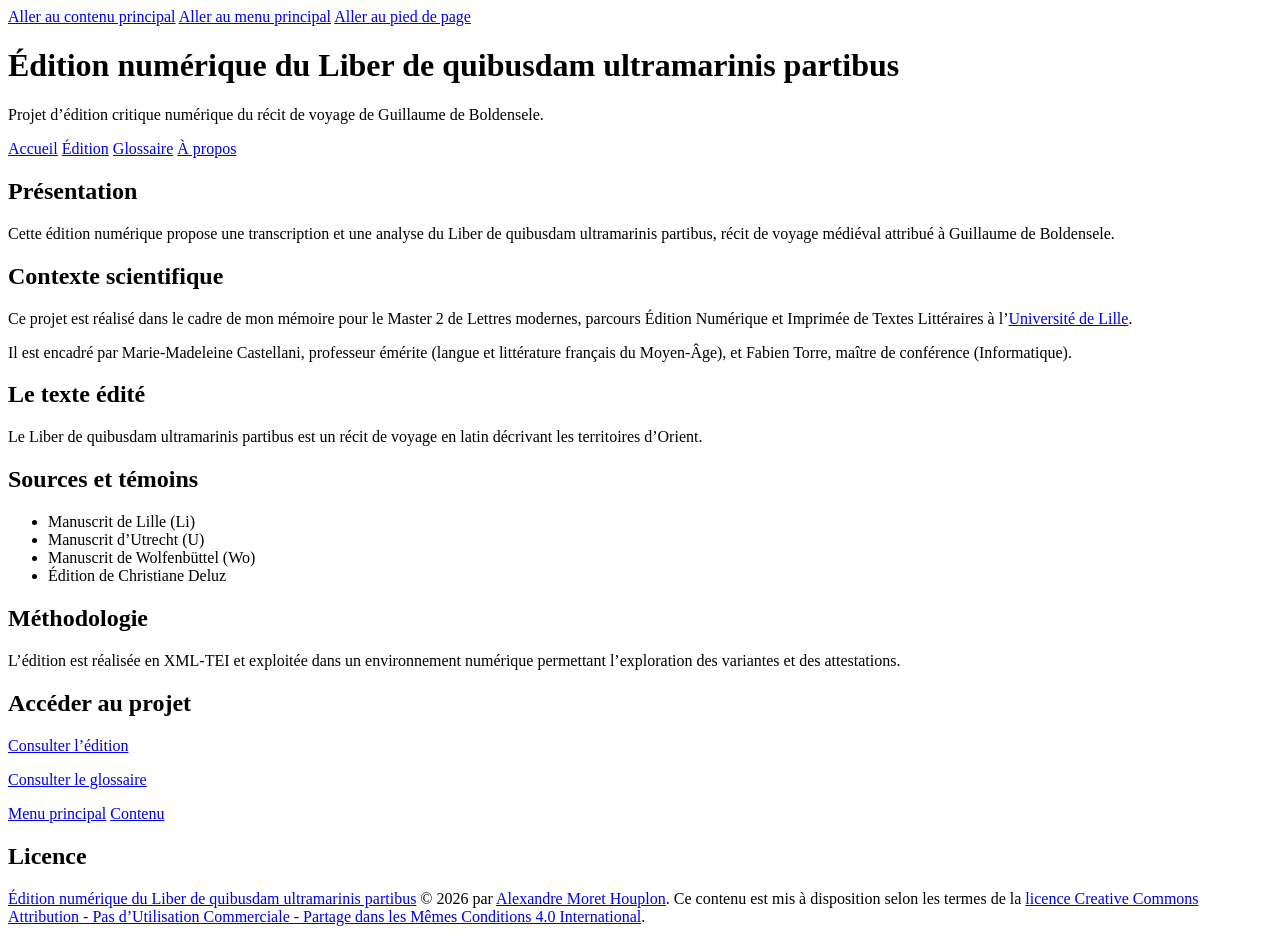
==== docs/index.html @ 0849ccfc "avance page accueil" ====
<!DOCTYPE html>
<html xml:lang="fr" lang="fr" prefix="
        schema: https://schema.org/
        dcterms: http://purl.org/dc/terms/
      ">
	<head>
		<meta charset="utf-8">
		<title>Édition numérique du Liber de quibusdam ultramarinis partibus</title>
		<meta name="viewport" content="width=device-width, initial-scale=1">
		<meta name="description" content="Projet d’édition critique numérique du Liber de quibusdam ultramarinis partibus de Guillaume de Boldensele.">
		<meta name="author" content="Alexandre Moret">
		<meta name="keywords" content="Guillaume de Boldensele, édition numérique, TEI, philologie médiévale, récit de voyage">
		<meta name="robots" content="index,follow">
		
		<meta property="og:title"
			content="Édition numérique du Liber de quibusdam ultramarinis partibus">
		<meta property="og:description"
			content="Projet d’édition critique numérique du récit de voyage de Guillaume de Boldensele.">
		<meta property="og:type" content="website">
		<meta property="og:url" content="https://halex02.github.io/boldensele-numerique/">
		<meta property="og:image"
			content="https://halex02.github.io/boldensele-numerique/assets/img/apercu.jpg">

		<link rel="canonical" href="https://halex02.github.io/boldensele-numerique/">
		<link rel="license" href="https://creativecommons.org/licenses/by-nc-sa/4.0/">
		
		<script type="application/ld+json">
{
	"@context": "https://schema.org",
	"@type": "WebPage",
	"name": "Édition numérique du Liber de quibusdam ultramarinis partibus de Guillaume de Boldensele",
	"description": "Projet d’édition critique numérique réalisé dans le cadre d’un mémoire de master à l’Université de Lille.",
	"inLanguage": "fr",
	"author": {
		"@type": "Person",
		"name": "Alexandre Moret"
	},
	"publisher": {
		"@type": "CollegeOrUniversity",
		"name": "Université de Lille"
	},
	"license": "https://creativecommons.org/licenses/by-nc-sa/4.0/"
}</script>
	</head>
	
	<body typeof="schema:WebPage" resource="https://halex02.github.io/boldensele-numerique/">
		<nav class="skip-links menu" aria-label="Liens d’évitement">
		<!-- Lien d’évitement (accessibilité clavier) -->
		<a href="#main" class="skip-link">Aller au contenu principal</a>
		<a href="#lien-accueil" class="skip-link">Aller au menu principal</a>
		<a href="#footer" class="skip-link">Aller au pied de page</a>
		</nav>
		<header>
			<div>
				<h1 property="schema:name dcterms:title"> Édition numérique du <span xml:lang="la" lang="la">Liber de
						quibusdam ultramarinis partibus</span>
				</h1>
				<p property="schema:description dcterms:description"> Projet d’édition critique numérique du
					récit de voyage de Guillaume de Boldensele. </p>
			</div>
			<nav id="main_menu" aria-label="Menu principal" class="menu">
				<div>
					<a id="lien-accueil" href="index.html" aria-current="page">Accueil</a>
					<a href="edition.html" >Édition</a>
					<a href="glossaire.html" >Glossaire</a>
					<a href="a-propos.html" >À propos</a>
				</div>
			</nav>
		</header>
		<main id="main" tabindex="-1" property="schema:mainContentOfPage">
			
			<!-- 1. Présentation -->
			<section aria-labelledby="presentation">
				<h2 id="presentation">Présentation</h2>
				
				<p>
					Cette édition numérique propose une transcription et une analyse du
					<span xml:lang="la" lang="la">Liber de quibusdam ultramarinis partibus</span>,
					récit de voyage médiéval attribué à Guillaume de Boldensele.
				</p>
			</section>
			
			<!-- 2. Contexte scientifique -->
			<section aria-labelledby="contexte">
				<h2 id="contexte">Contexte scientifique</h2>
				
				<p>
				  Ce projet est réalisé dans le cadre de mon mémoire pour le
				  <span property="dcterms:educationLevel">Master 2 de Lettres modernes, parcours Édition Numérique et Imprimée de Textes Littéraires</span>
				  à l’<a href="https://www.univ-lille.fr/">Université de Lille</a>.
				</p>
				
				<p>
				  Il est encadré par <span typeof="schema:Person" ressource="https://www.idref.fr/056918658/id"><span property="schema:name">Marie-Madeleine Castellani</span></span>, professeur émérite (langue et littérature français du Moyen-Âge), et <span typeof="schema:Person" ressource="https://www.idref.fr/137280815/id"><span property="schema:name">Fabien Torre</span></span>, maître de conférence (Informatique).
				</p>
			</section>
			
			<!-- 3. Le texte -->
			<section aria-labelledby="texte">
				<h2 id="texte">Le texte édité</h2>
				
				<p>
					Le <span xml:lang="la" lang="la">Liber de quibusdam ultramarinis partibus</span>
					est un récit de voyage en latin décrivant les territoires d’Orient.
				</p>
			</section>
			
			<!-- 4. Sources -->
			<section aria-labelledby="sources">
				<h2 id="sources">Sources et témoins</h2>
				
				<ul>
					<li>Manuscrit de Lille (Li)</li>
					<li>Manuscrit d’Utrecht (U)</li>
					<li>Manuscrit de Wolfenbüttel (Wo)</li>
					<li>Édition de Christiane Deluz</li>
				</ul>
			</section>
			
			<!-- 5. Méthodologie -->
			<section aria-labelledby="methode">
				<h2 id="methode">Méthodologie</h2>
				
				<p>
					L’édition est réalisée en XML-TEI et exploitée dans un environnement numérique
					permettant l’exploration des variantes et des attestations.
				</p>
			</section>
			
			<!-- 6. Accès -->
			<section aria-labelledby="acces">
				<h2 id="acces">Accéder au projet</h2>
				
				<p>
					<a href="edition.html" >Consulter l’édition</a>
				</p>
				
				<p>
					<a href="glossaire.html" >Consulter le glossaire</a>
				</p>
			</section>
			
		</main>
		<footer tabindex="-1" id="footer">
		<nav aria-label="Liens de retour">
  <a href="#lien-accueil">Menu principal</a>
  <a href="#main">Contenu</a>
</nav>
  <section class="licence" id="bloc-licence" aria-labelledby="licence">
		<h2 id="licence">Licence</h2>
    <p>
      <a href="https://halex02.github.io/boldensele-numerique/" >Édition numérique du Liber de quibusdam ultramarinis partibus</a>
      © 2026 par
      <a href="https://github.com/halex02" >Alexandre Moret Houplon</a>.
      Ce contenu est mis à disposition selon les termes de la
      <a href="https://creativecommons.org/licenses/by-nc-sa/4.0/" rel="license" property="schema:license">licence Creative Commons Attribution - Pas d’Utilisation Commerciale - Partage dans les Mêmes Conditions 4.0 International</a>.
      <img src="https://mirrors.creativecommons.org/presskit/icons/cc.svg" alt="" aria-hidden="true" style="max-width: 1em; max-height: 1em; margin-left: .2em;">
      <img src="https://mirrors.creativecommons.org/presskit/icons/by.svg" alt="" aria-hidden="true" style="max-width: 1em; max-height: 1em; margin-left: .2em;">
      <img src="https://mirrors.creativecommons.org/presskit/icons/nc.svg" alt="" aria-hidden="true" style="max-width: 1em; max-height: 1em; margin-left: .2em;">
      <img src="https://mirrors.creativecommons.org/presskit/icons/sa.svg" alt="" aria-hidden="true" style="max-width: 1em; max-height: 1em; margin-left: .2em;">
    </p>
  </section>
</footer>
	</body>
</html>
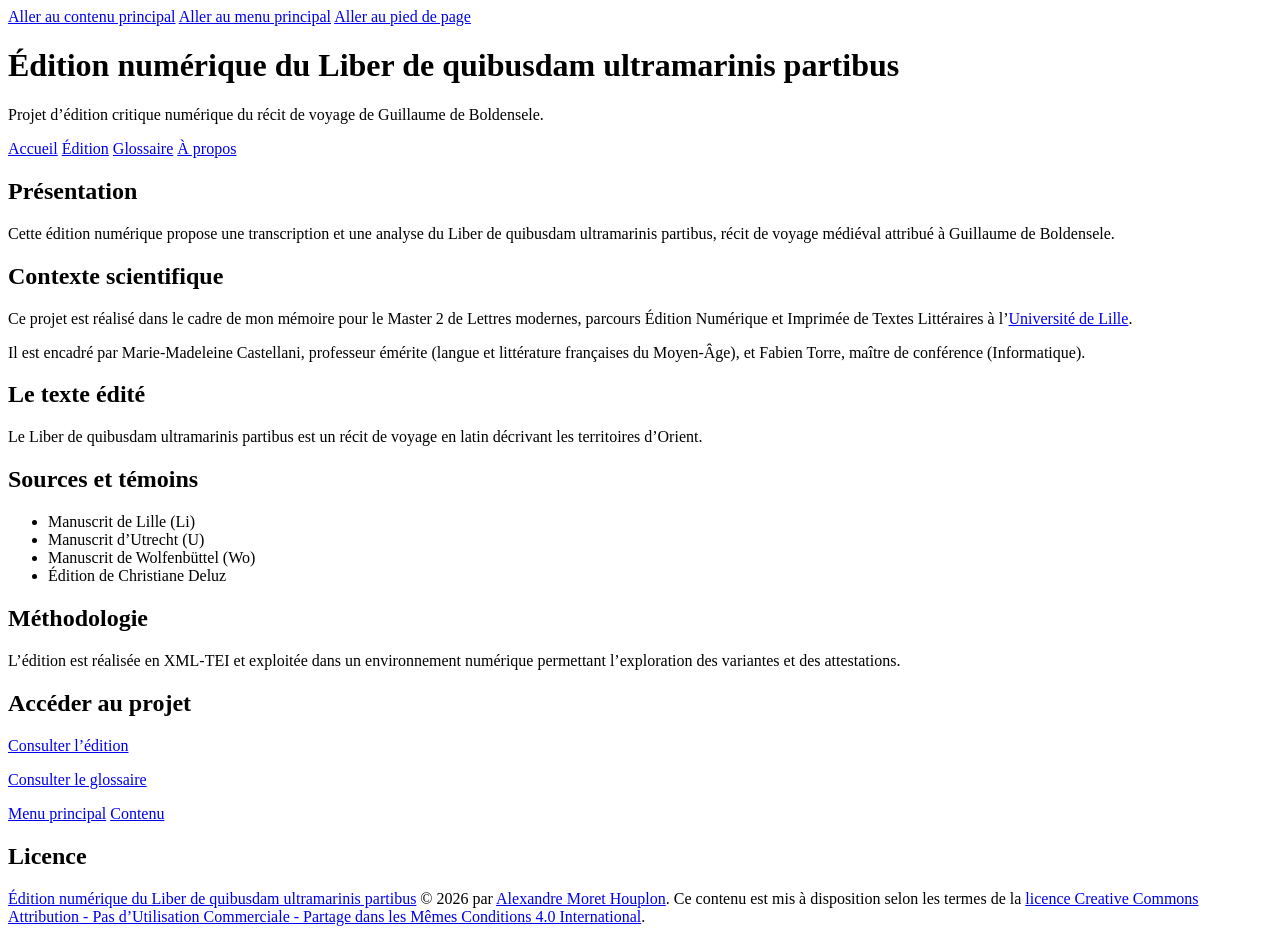
==== commit 5bfffeb2: "maj" ====
--- a/docs/index.html
+++ b/docs/index.html
@@ -91,7 +91,7 @@
 				</p>
 				
 				<p>
-				  Il est encadré par <span typeof="schema:Person" ressource="https://www.idref.fr/056918658/id"><span property="schema:name">Marie-Madeleine Castellani</span></span>, professeur émérite (langue et littérature français du Moyen-Âge), et <span typeof="schema:Person" ressource="https://www.idref.fr/137280815/id"><span property="schema:name">Fabien Torre</span></span>, maître de conférence (Informatique).
+				  Il est encadré par <span typeof="schema:Person" ressource="https://www.idref.fr/056918658/id"><span property="schema:name">Marie-Madeleine Castellani</span></span>, professeur émérite (langue et littérature françaises du Moyen-Âge), et <span typeof="schema:Person" ressource="https://www.idref.fr/137280815/id"><span property="schema:name">Fabien Torre</span></span>, maître de conférence (Informatique).
 				</p>
 			</section>
 			
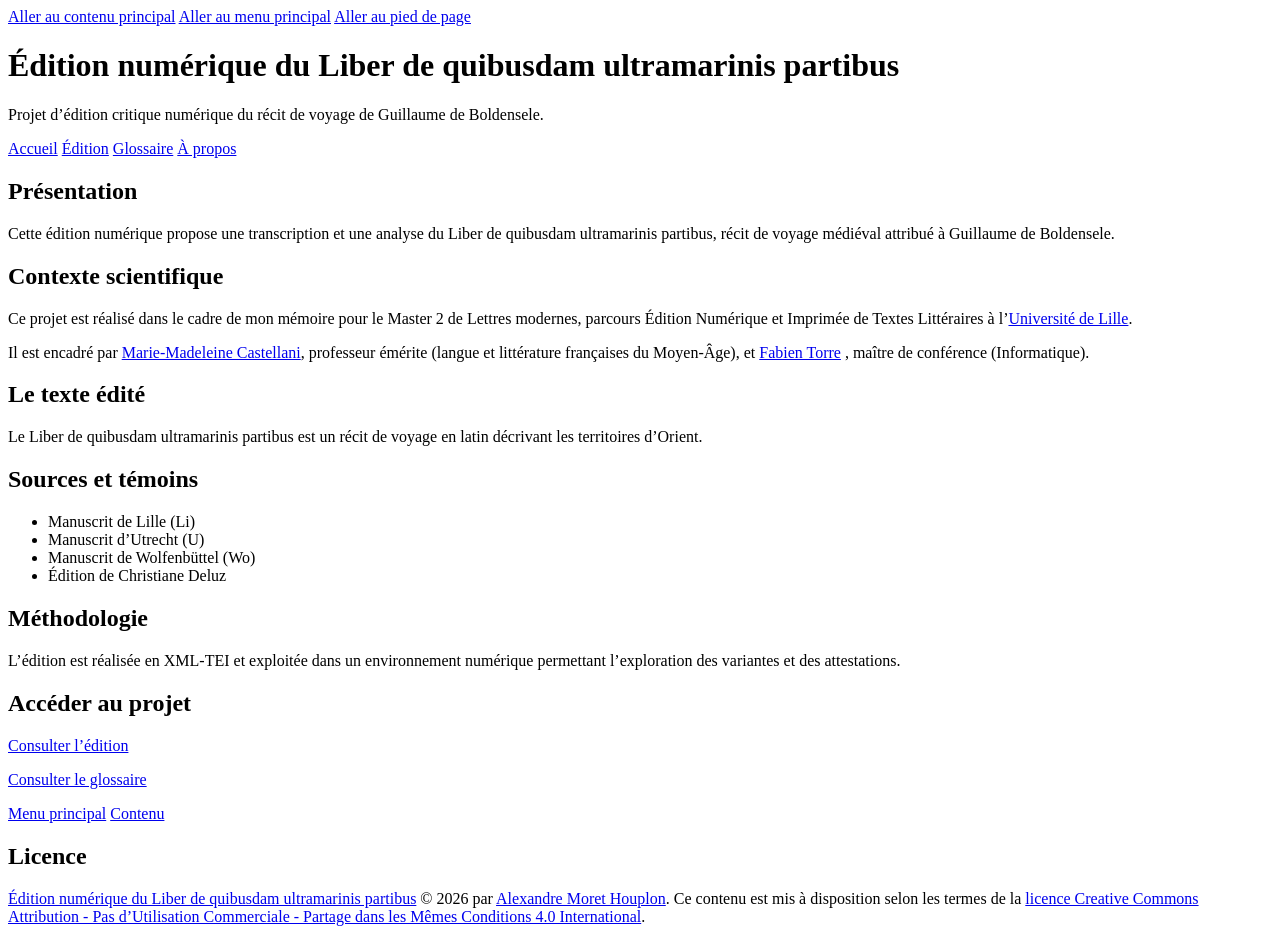
==== commit 3257e86b: "maj" ====
--- a/docs/index.html
+++ b/docs/index.html
@@ -91,7 +91,7 @@
 				</p>
 				
 				<p>
-				  Il est encadré par <span typeof="schema:Person" ressource="https://www.idref.fr/056918658/id"><span property="schema:name">Marie-Madeleine Castellani</span></span>, professeur émérite (langue et littérature françaises du Moyen-Âge), et <span typeof="schema:Person" ressource="https://www.idref.fr/137280815/id"><span property="schema:name">Fabien Torre</span></span>, maître de conférence (Informatique).
+				  Il est encadré par <span rel="schema:contributor" typeof="schema:Person" resource="https://www.idref.fr/056918658/id"><span property="schema:name"><a href="https://www.idref.fr/056918658/id">Marie-Madeleine Castellani</a></span><meta property="schema:roleName" content="Directrice de recherche" /></span>, professeur émérite (langue et littérature françaises du Moyen-Âge), et <span rel="schema:contributor" typeof="schema:Person" resource="https://www.idref.fr/137280815/id"><span property="schema:name"><a href="https://www.idref.fr/137280815/id">Fabien Torre</a></span><meta property="schema:roleName" content="Directeur de recherche" /> </span>, maître de conférence (Informatique).
 				</p>
 			</section>
 			
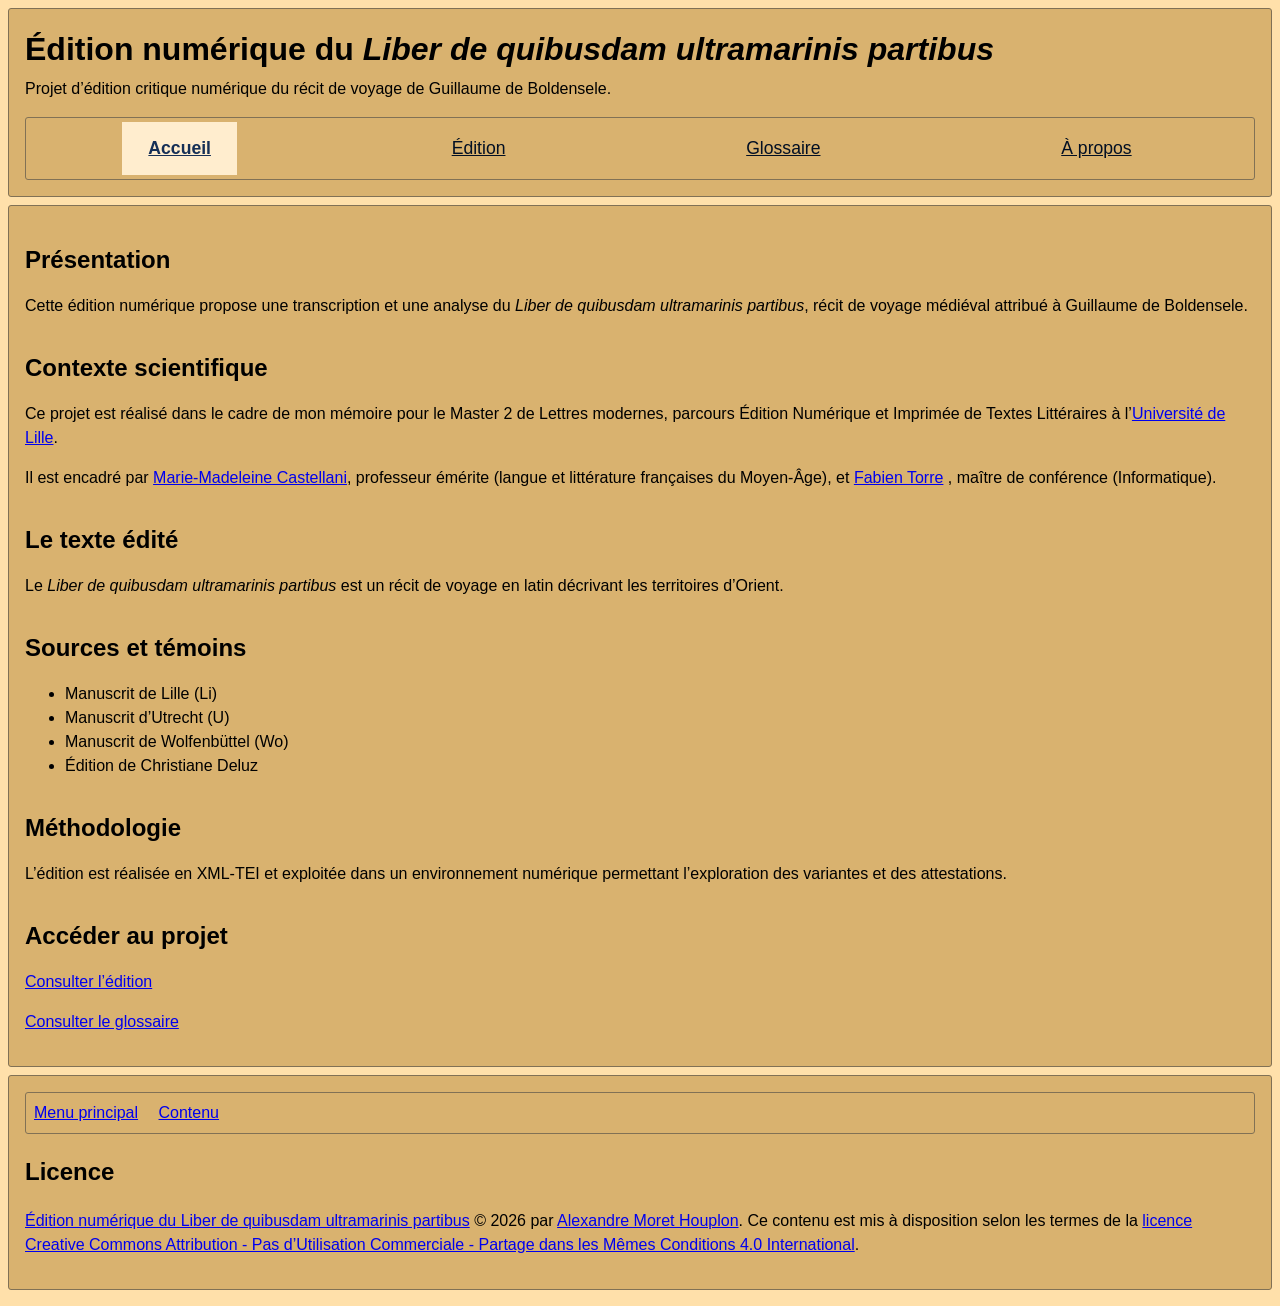
==== commit e4849ff5: "Intégration du design sur la page d’accueil" ====
--- a/docs/index.html
+++ b/docs/index.html
@@ -23,6 +23,7 @@
 
 		<link rel="canonical" href="https://halex02.github.io/boldensele-numerique/">
 		<link rel="license" href="https://creativecommons.org/licenses/by-nc-sa/4.0/">
+		<link rel="stylesheet" href="css/screen-default.css" media="screen">
 		
 		<script type="application/ld+json">
 {
@@ -61,9 +62,9 @@
 			<nav id="main_menu" aria-label="Menu principal" class="menu">
 				<div>
 					<a id="lien-accueil" href="index.html" aria-current="page">Accueil</a>
-					<a href="edition.html" >Édition</a>
-					<a href="glossaire.html" >Glossaire</a>
-					<a href="a-propos.html" >À propos</a>
+					<a href="edition.html">Édition</a>
+					<a href="glossaire.html">Glossaire</a>
+					<a href="a-propos.html">À propos</a>
 				</div>
 			</nav>
 		</header>
@@ -91,7 +92,7 @@
 				</p>
 				
 				<p>
-				  Il est encadré par <span rel="schema:contributor" typeof="schema:Person" resource="https://www.idref.fr/056918658/id"><span property="schema:name"><a href="https://www.idref.fr/056918658/id">Marie-Madeleine Castellani</a></span><meta property="schema:roleName" content="Directrice de recherche" /></span>, professeur émérite (langue et littérature françaises du Moyen-Âge), et <span rel="schema:contributor" typeof="schema:Person" resource="https://www.idref.fr/137280815/id"><span property="schema:name"><a href="https://www.idref.fr/137280815/id">Fabien Torre</a></span><meta property="schema:roleName" content="Directeur de recherche" /> </span>, maître de conférence (Informatique).
+				  Il est encadré par <span rel="schema:contributor" typeof="schema:Person" resource="https://www.idref.fr/056918658/id"><span property="schema:name"><a href="https://www.idref.fr/056918658/id">Marie-Madeleine Castellani</a></span><meta property="schema:roleName" content="Directrice de recherche"></span>, professeur émérite (langue et littérature françaises du Moyen-Âge), et <span rel="schema:contributor" typeof="schema:Person" resource="https://www.idref.fr/137280815/id"><span property="schema:name"><a href="https://www.idref.fr/137280815/id">Fabien Torre</a></span><meta property="schema:roleName" content="Directeur de recherche"> </span>, maître de conférence (Informatique).
 				</p>
 			</section>
 			
@@ -132,11 +133,11 @@
 				<h2 id="acces">Accéder au projet</h2>
 				
 				<p>
-					<a href="edition.html" >Consulter l’édition</a>
+					<a href="edition.html">Consulter l’édition</a>
 				</p>
 				
 				<p>
-					<a href="glossaire.html" >Consulter le glossaire</a>
+					<a href="glossaire.html">Consulter le glossaire</a>
 				</p>
 			</section>
 			
@@ -149,9 +150,9 @@
   <section class="licence" id="bloc-licence" aria-labelledby="licence">
 		<h2 id="licence">Licence</h2>
     <p>
-      <a href="https://halex02.github.io/boldensele-numerique/" >Édition numérique du Liber de quibusdam ultramarinis partibus</a>
+      <a href="https://halex02.github.io/boldensele-numerique/">Édition numérique du Liber de quibusdam ultramarinis partibus</a>
       © 2026 par
-      <a href="https://github.com/halex02" >Alexandre Moret Houplon</a>.
+      <a href="https://github.com/halex02">Alexandre Moret Houplon</a>.
       Ce contenu est mis à disposition selon les termes de la
       <a href="https://creativecommons.org/licenses/by-nc-sa/4.0/" rel="license" property="schema:license">licence Creative Commons Attribution - Pas d’Utilisation Commerciale - Partage dans les Mêmes Conditions 4.0 International</a>.
       <img src="https://mirrors.creativecommons.org/presskit/icons/cc.svg" alt="" aria-hidden="true" style="max-width: 1em; max-height: 1em; margin-left: .2em;">
--- a/docs/css/screen-default.css
+++ b/docs/css/screen-default.css
@@ -0,0 +1,4 @@
+@import url("flexbox.css");
+@import url("style.css");
+@import url("menus.css");
+@import url("colors.css");
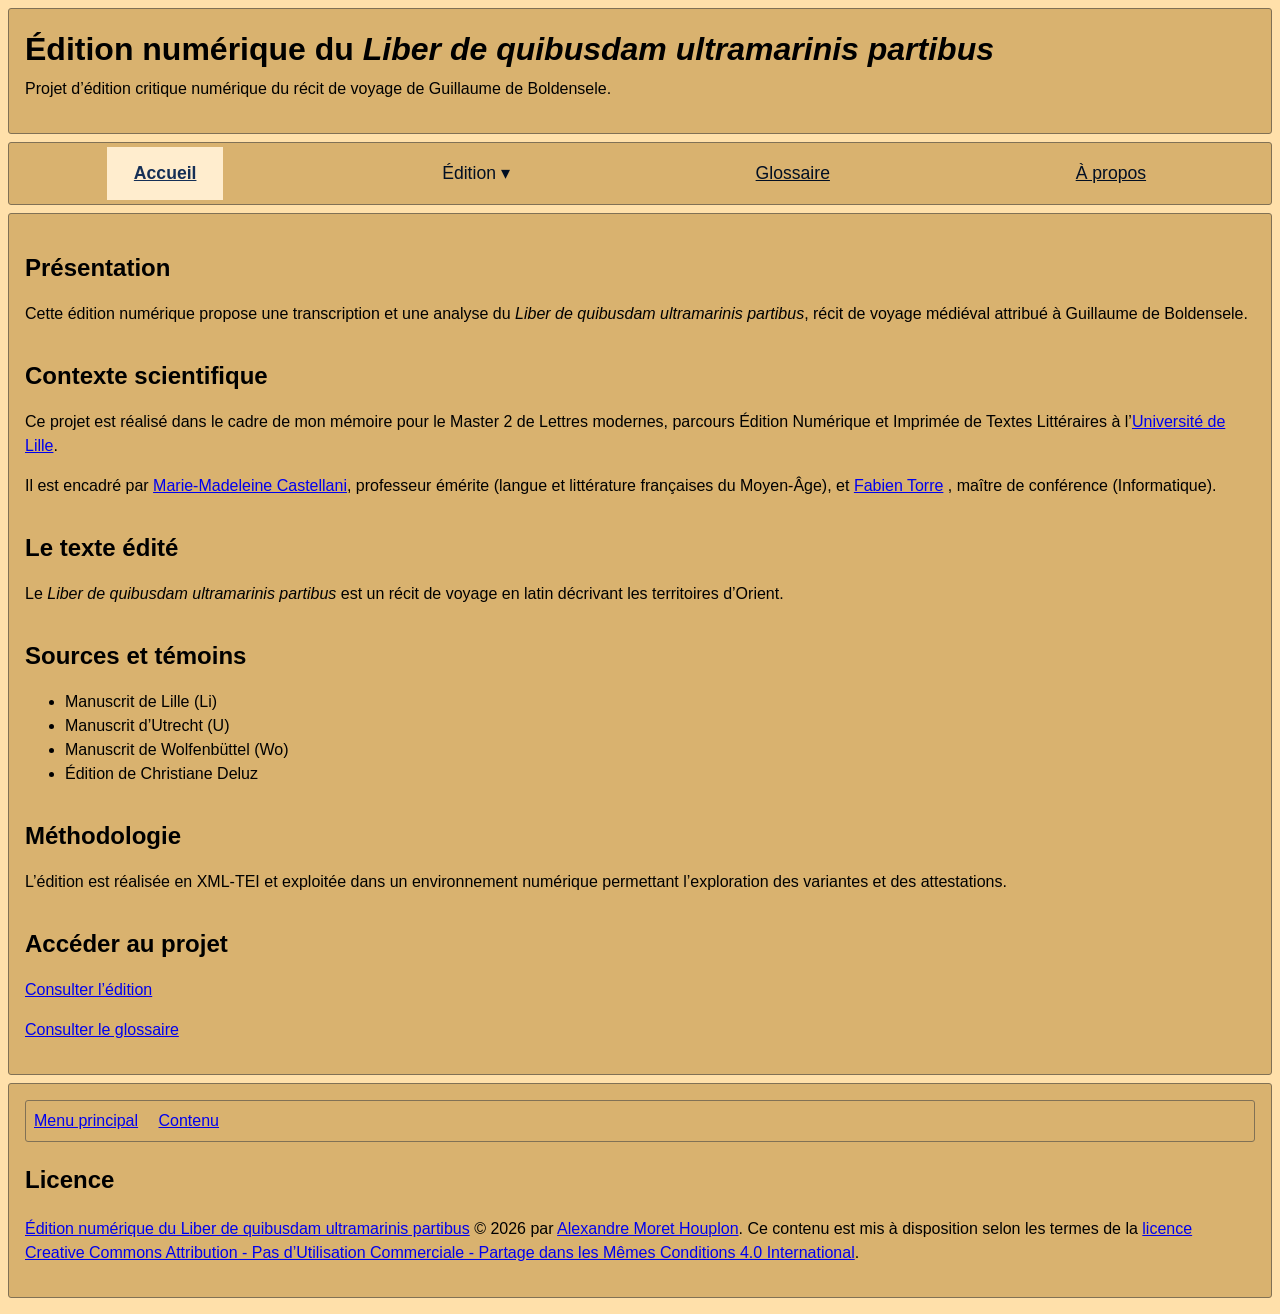
==== commit 72cdc566: "Restructuration du menu principal" ====
--- a/docs/index.html
+++ b/docs/index.html
@@ -59,57 +59,50 @@
 				<p property="schema:description dcterms:description"> Projet d’édition critique numérique du
 					récit de voyage de Guillaume de Boldensele. </p>
 			</div>
-			<nav id="main_menu" aria-label="Menu principal" class="menu">
-				<div>
-					<a id="lien-accueil" href="index.html" aria-current="page">Accueil</a>
-					<a href="edition.html">Édition</a>
-					<a href="glossaire.html">Glossaire</a>
-					<a href="a-propos.html">À propos</a>
-				</div>
-			</nav>
 		</header>
+		<nav id="main_menu" aria-label="Menu principal" class="menu">
+			<div>
+				<a id="lien-accueil" href="index.html" aria-current="page">Accueil</a>
+				<details>
+					<summary>Édition</summary>
+					<div class="submenu">
+						<a href="edition.html">Édition complète</a>
+						<a href="edition.html#prologue">Prologue</a>
+					</div>
+				</details>
+				<a href="glossaire.html">Glossaire</a>
+				<a href="a-propos.html">À propos</a>
+			</div>
+		</nav>
 		<main id="main" tabindex="-1" property="schema:mainContentOfPage">
-			
-			<!-- 1. Présentation -->
 			<section aria-labelledby="presentation">
 				<h2 id="presentation">Présentation</h2>
-				
 				<p>
 					Cette édition numérique propose une transcription et une analyse du
 					<span xml:lang="la" lang="la">Liber de quibusdam ultramarinis partibus</span>,
 					récit de voyage médiéval attribué à Guillaume de Boldensele.
 				</p>
 			</section>
-			
-			<!-- 2. Contexte scientifique -->
 			<section aria-labelledby="contexte">
 				<h2 id="contexte">Contexte scientifique</h2>
-				
 				<p>
 				  Ce projet est réalisé dans le cadre de mon mémoire pour le
 				  <span property="dcterms:educationLevel">Master 2 de Lettres modernes, parcours Édition Numérique et Imprimée de Textes Littéraires</span>
 				  à l’<a href="https://www.univ-lille.fr/">Université de Lille</a>.
 				</p>
-				
 				<p>
 				  Il est encadré par <span rel="schema:contributor" typeof="schema:Person" resource="https://www.idref.fr/056918658/id"><span property="schema:name"><a href="https://www.idref.fr/056918658/id">Marie-Madeleine Castellani</a></span><meta property="schema:roleName" content="Directrice de recherche"></span>, professeur émérite (langue et littérature françaises du Moyen-Âge), et <span rel="schema:contributor" typeof="schema:Person" resource="https://www.idref.fr/137280815/id"><span property="schema:name"><a href="https://www.idref.fr/137280815/id">Fabien Torre</a></span><meta property="schema:roleName" content="Directeur de recherche"> </span>, maître de conférence (Informatique).
 				</p>
 			</section>
-			
-			<!-- 3. Le texte -->
 			<section aria-labelledby="texte">
 				<h2 id="texte">Le texte édité</h2>
-				
 				<p>
 					Le <span xml:lang="la" lang="la">Liber de quibusdam ultramarinis partibus</span>
 					est un récit de voyage en latin décrivant les territoires d’Orient.
 				</p>
 			</section>
-			
-			<!-- 4. Sources -->
 			<section aria-labelledby="sources">
 				<h2 id="sources">Sources et témoins</h2>
-				
 				<ul>
 					<li>Manuscrit de Lille (Li)</li>
 					<li>Manuscrit d’Utrecht (U)</li>
@@ -117,30 +110,18 @@
 					<li>Édition de Christiane Deluz</li>
 				</ul>
 			</section>
-			
-			<!-- 5. Méthodologie -->
 			<section aria-labelledby="methode">
 				<h2 id="methode">Méthodologie</h2>
-				
 				<p>
 					L’édition est réalisée en XML-TEI et exploitée dans un environnement numérique
 					permettant l’exploration des variantes et des attestations.
 				</p>
 			</section>
-			
-			<!-- 6. Accès -->
 			<section aria-labelledby="acces">
 				<h2 id="acces">Accéder au projet</h2>
-				
-				<p>
-					<a href="edition.html">Consulter l’édition</a>
-				</p>
-				
-				<p>
-					<a href="glossaire.html">Consulter le glossaire</a>
-				</p>
+				<p><a href="edition.html">Consulter l’édition</a></p>
+				<p><a href="glossaire.html">Consulter le glossaire</a></p>
 			</section>
-			
 		</main>
 		<footer tabindex="-1" id="footer">
 		<nav aria-label="Liens de retour">
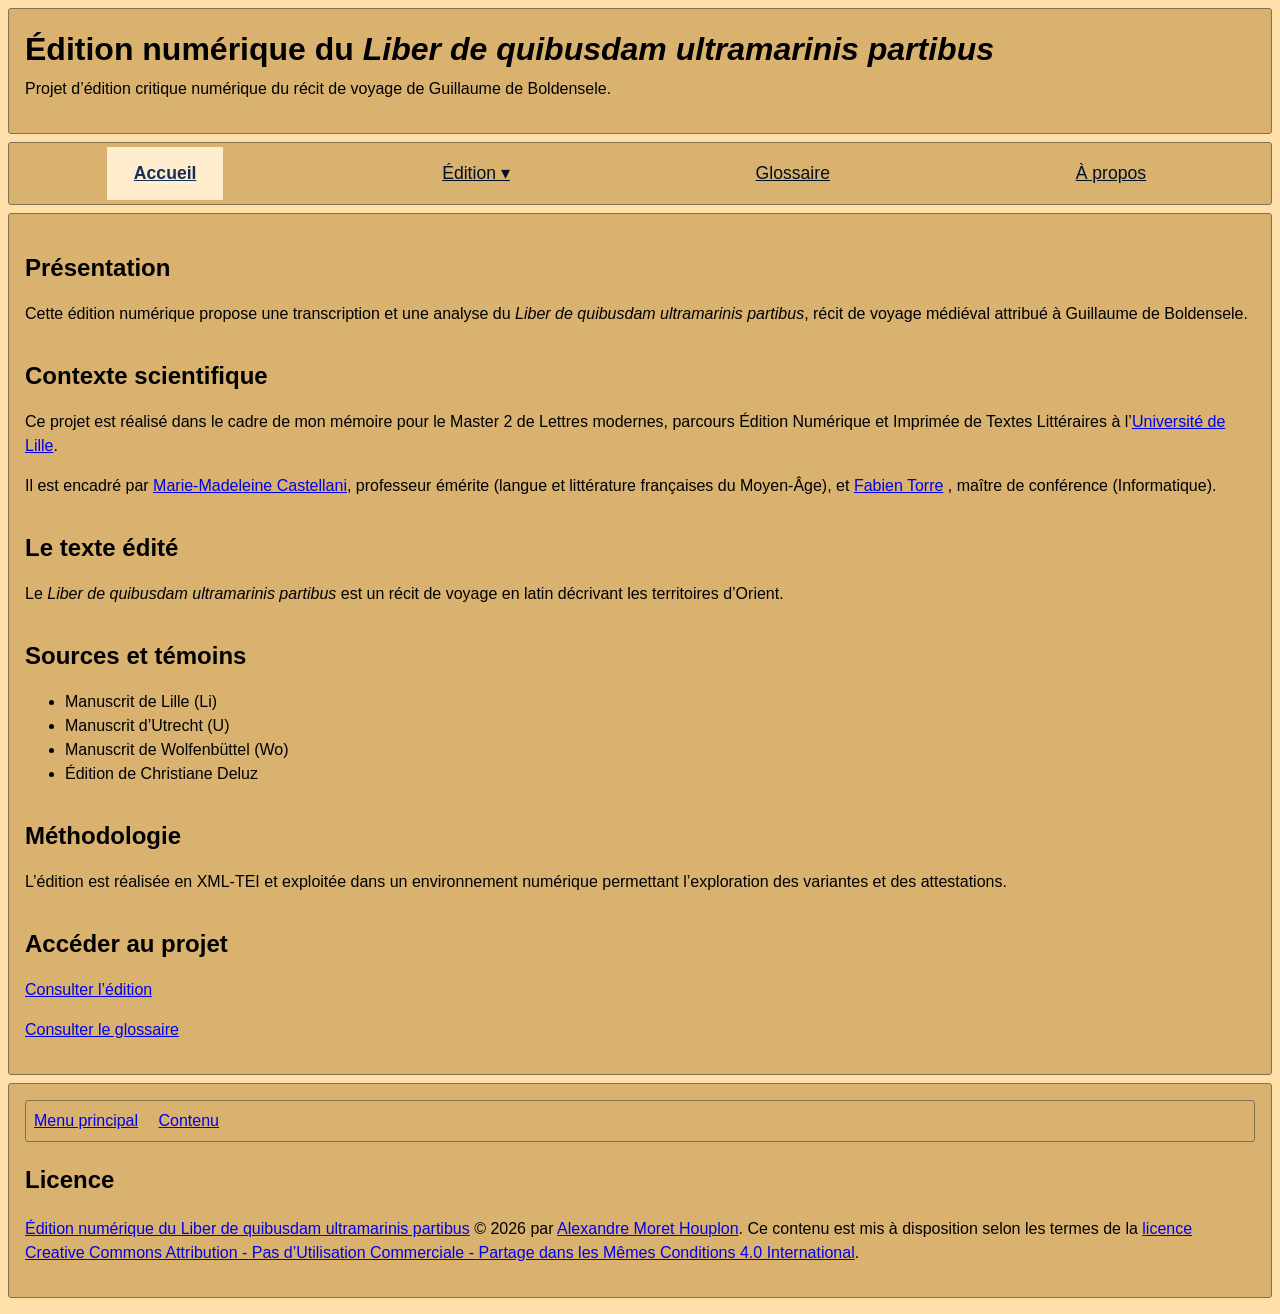
==== commit 213632fd: "Structure du menu principal en listes" ====
--- a/docs/index.html
+++ b/docs/index.html
@@ -46,7 +46,6 @@
 	
 	<body typeof="schema:WebPage" resource="https://halex02.github.io/boldensele-numerique/">
 		<nav class="skip-links menu" aria-label="Liens d’évitement">
-		<!-- Lien d’évitement (accessibilité clavier) -->
 		<a href="#main" class="skip-link">Aller au contenu principal</a>
 		<a href="#lien-accueil" class="skip-link">Aller au menu principal</a>
 		<a href="#footer" class="skip-link">Aller au pied de page</a>
@@ -61,18 +60,18 @@
 			</div>
 		</header>
 		<nav id="main_menu" aria-label="Menu principal" class="menu">
-			<div>
-				<a id="lien-accueil" href="index.html" aria-current="page">Accueil</a>
-				<details>
-					<summary>Édition</summary>
-					<div class="submenu">
-						<a href="edition.html">Édition complète</a>
-						<a href="edition.html#prologue">Prologue</a>
-					</div>
-				</details>
-				<a href="glossaire.html">Glossaire</a>
-				<a href="a-propos.html">À propos</a>
-			</div>
+			<ul>
+				<li><a id="lien-accueil" href="index.html" aria-current="page">Accueil</a></li>
+				<li class="menu-deroulant">
+					<a href="edition.html">Édition</a>
+					<ul class="submenu">
+						<li><a href="edition.html">Sommaire de l’édition</a></li>
+						<li><a href="edition/prologue.html">Prologue</a></li>
+					</ul>
+				</li>
+				<li><a href="glossaire.html">Glossaire</a></li>
+				<li><a href="a-propos.html">À propos</a></li>
+			</ul>
 		</nav>
 		<main id="main" tabindex="-1" property="schema:mainContentOfPage">
 			<section aria-labelledby="presentation">
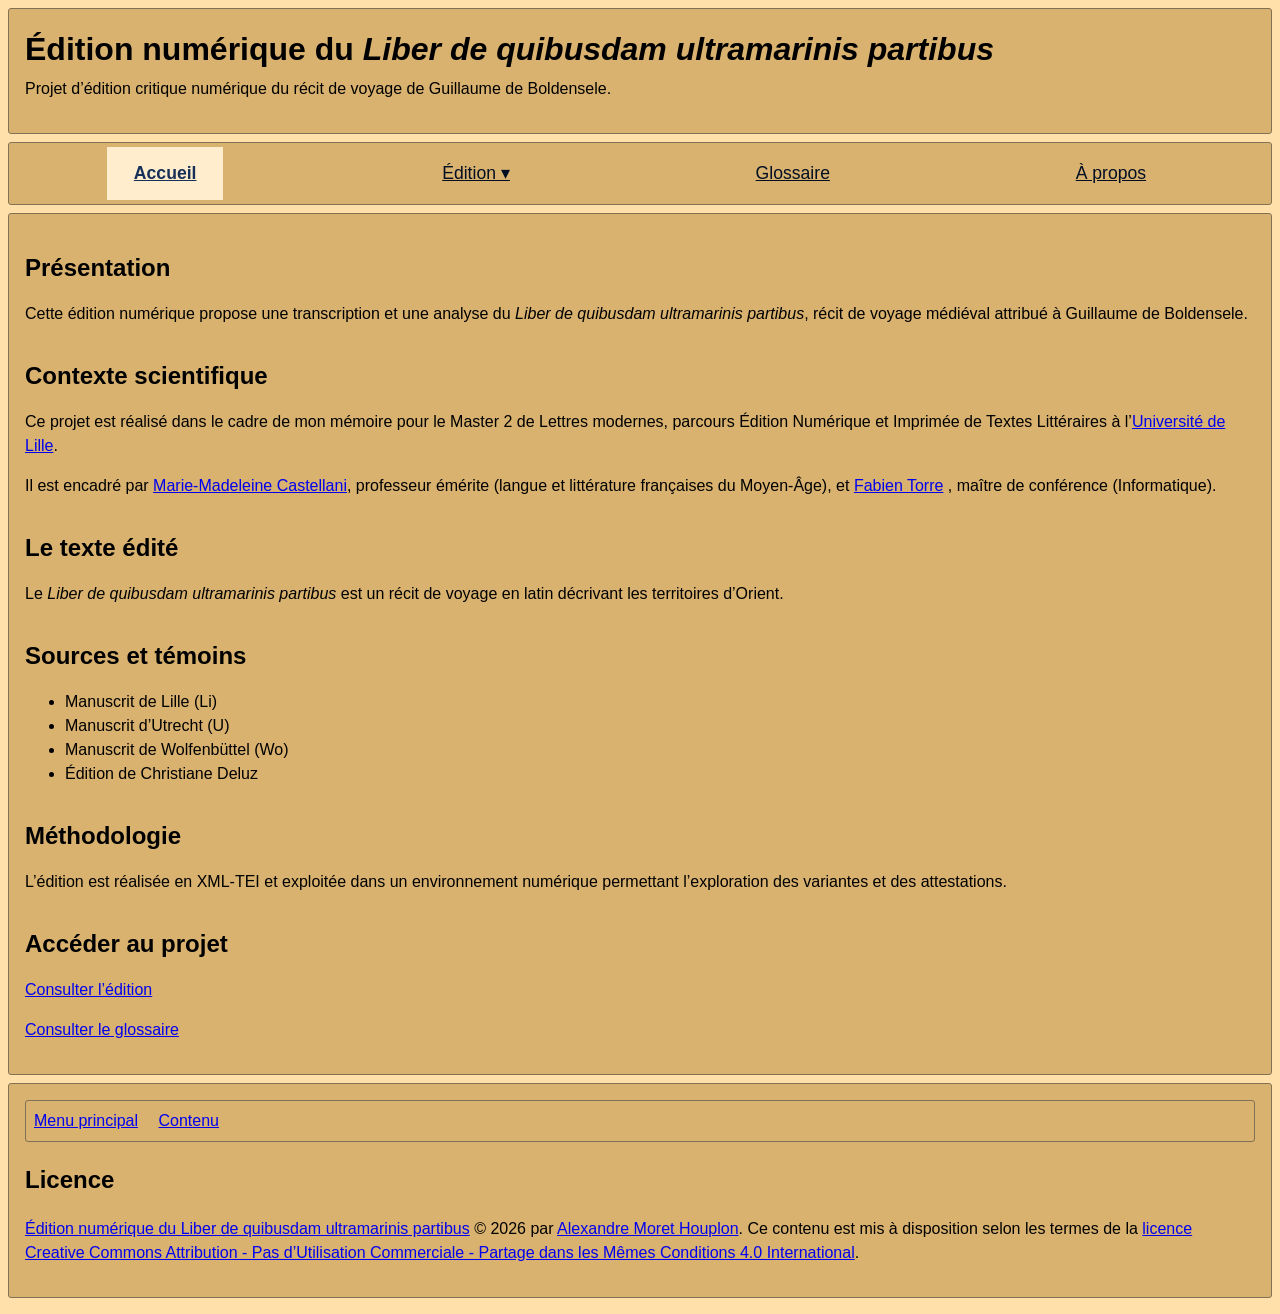
==== commit a52ade27: "liens internes" ====
--- a/docs/index.html
+++ b/docs/index.html
@@ -66,7 +66,7 @@
 					<a href="edition.html">Édition</a>
 					<ul class="submenu">
 						<li><a href="edition.html">Sommaire de l’édition</a></li>
-						<li><a href="edition/prologue.html">Prologue</a></li>
+						<li><a href="pages/prologue.html">Prologue</a></li>
 					</ul>
 				</li>
 				<li><a href="glossaire.html">Glossaire</a></li>
